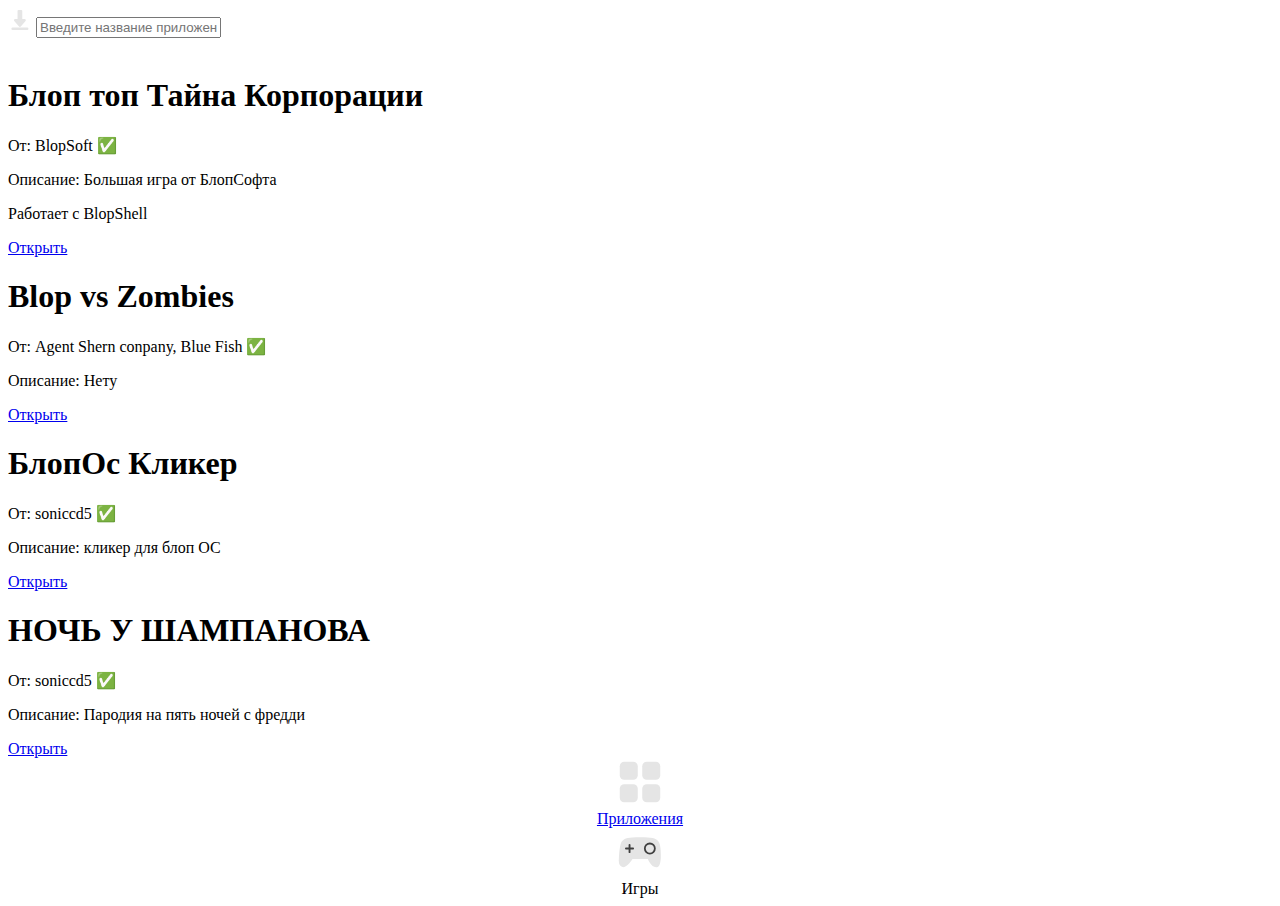
==== games.html @ 35d41550 "Add files via upload" ====
<!DOCTYPE html>
<html>
<head>
	<meta charset="utf-8">
	<meta name="viewport" content="width=device-width, initial-scale=1">
	<link rel="stylesheet" type="text/css" href="css.css">
	<link rel="stylesheet" href="https://fonts.googleapis.com/css2?family=Material+Symbols+Outlined:opsz,wght,FILL,GRAD@48,400,0,0" />
	<link href="https://fonts.googleapis.com/css2?family=Russo+One&display=swap" rel="stylesheet">
	<title>Maxim store BETA</title>
</head>
<body>
	<div class="taber">
		<a href="https://www.google.ru/404"><img width="24px" height="24px" src="img/download.svg"></a>
        <input class="sear" placeholder="Введите название приложения" type="text">
    </div><br>
    <main>
	    	<div class="app">
			<div>
				<h1>Блоп топ Тайна Корпорации</h1>
				<p>От: BlopSoft ✅</p>
				<p>Описание: Большая игра от БлопСофта</p>
				<p>Работает с BlopShell</p>
			</div>
			<div>
				<a class="open" href="https://blopsoft.github.io/bttk">Открыть</a>
			</div>
		</div>
		<div class="app">
			<div>
				<h1>Blop vs Zombies</h1>
				<p>От: Agent Shern conpany, Blue Fish ✅</p>
				<p>Описание: Нету</p>
			</div>
			<div>
				<a class="open" href="http://agentshern.h1n.ru/s.html">Открыть</a>
			</div>
		</div>
	    	<div class="app">
			<div>
				<h1>БлопОс Кликер</h1>
				<p>От: soniccd5 ✅</p>
				<p>Описание: кликер для блоп ОС</p>
			</div>
			<div>
				<a class="open" href="https://soniccd5.github.io/Clicker-for-BLOP-OS/">Открыть</a>
			</div>
		</div>
	    	<div class="app">
			<div>
				<h1>НОЧЬ У ШАМПАНОВА</h1>
				<p>От: soniccd5 ✅</p>
				<p>Описание: Пародия на пять ночей с фредди</p>
			</div>
			<div>
				<a class="open" href="https://soniccd5.github.io/noch_u_shampanova/">Открыть</a>
			</div>
		</div>
    </main>
	<div class="footer">
		<div class="tabs">
			<div align="center" class="tabs2">
				<a href="index.html"><div>
					<img width="48px" height="48px" src="img/apps.svg">
				</div>
				<div class="tabname">
					<span>Приложения</span>
				</div></a>
			</div>
		</div>
		
		<div class="tabs1">
			<div align="center" class="tabs2">
				<div>
					<img width="48px" height="48px" src="img/games.svg">
				</div>
				<div class="tabname">
					<span>Игры</span>
				</div>
			</div>
		</div>
	</div>
</body>
</html>
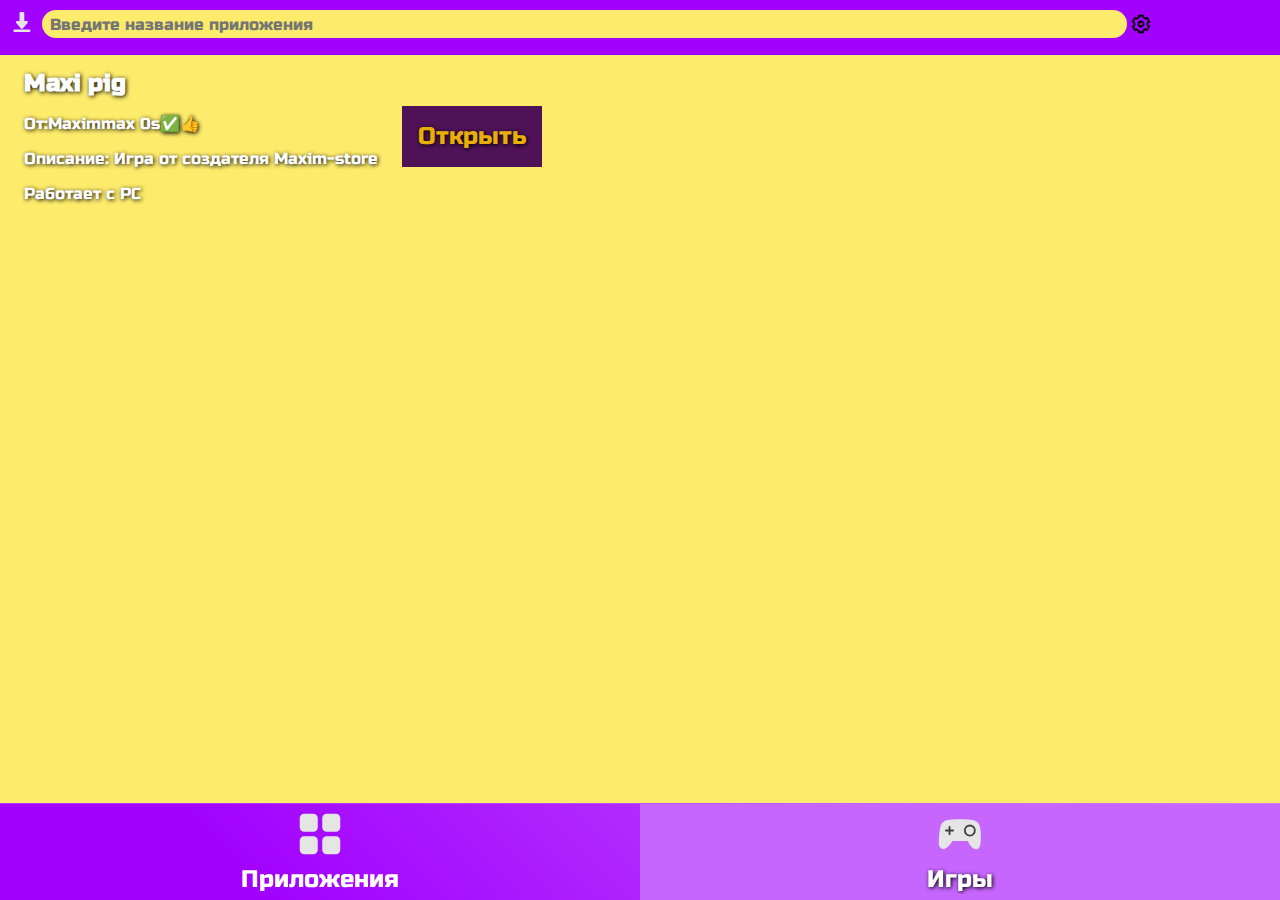
==== commit 8ea76e94: "Update games.html" ====
--- a/games.html
+++ b/games.html
@@ -11,48 +11,18 @@
 <body>
 	<div class="taber">
 		<a href="https://www.google.ru/404"><img width="24px" height="24px" src="img/download.svg"></a>
-        <input class="sear" placeholder="Введите название приложения" type="text">
+        <input class="sear" placeholder="Введите название приложения" type="text">                       <a href="seting.html"><img width="28px" height="28px" src="img/seting.svg"></a>
     </div><br>
     <main>
 	    	<div class="app">
 			<div>
-				<h1>Блоп топ Тайна Корпорации</h1>
-				<p>От: BlopSoft ✅</p>
-				<p>Описание: Большая игра от БлопСофта</p>
-				<p>Работает с BlopShell</p>
+				<h1>Maxi pig</h1>
+				<p>От:Maximmax 0s✅👍</p>
+				<p>Описание: Игра от создателя Maxim-store</p>
+				<p>Работает с PC</p>
 			</div>
 			<div>
-				<a class="open" href="https://blopsoft.github.io/bttk">Открыть</a>
-			</div>
-		</div>
-		<div class="app">
-			<div>
-				<h1>Blop vs Zombies</h1>
-				<p>От: Agent Shern conpany, Blue Fish ✅</p>
-				<p>Описание: Нету</p>
-			</div>
-			<div>
-				<a class="open" href="http://agentshern.h1n.ru/s.html">Открыть</a>
-			</div>
-		</div>
-	    	<div class="app">
-			<div>
-				<h1>БлопОс Кликер</h1>
-				<p>От: soniccd5 ✅</p>
-				<p>Описание: кликер для блоп ОС</p>
-			</div>
-			<div>
-				<a class="open" href="https://soniccd5.github.io/Clicker-for-BLOP-OS/">Открыть</a>
-			</div>
-		</div>
-	    	<div class="app">
-			<div>
-				<h1>НОЧЬ У ШАМПАНОВА</h1>
-				<p>От: soniccd5 ✅</p>
-				<p>Описание: Пародия на пять ночей с фредди</p>
-			</div>
-			<div>
-				<a class="open" href="https://soniccd5.github.io/noch_u_shampanova/">Открыть</a>
+				<a class="open" href="https://maximmax-os.itch.io/maxi-pig">Открыть</a>
 			</div>
 		</div>
     </main>
--- a/css.css
+++ b/css.css
@@ -0,0 +1,142 @@
+* {
+    color: white;
+    font-family: 'Russo One', sans-serif;
+    text-decoration: none;
+    font-size: 24px;
+}
+
+body {
+    background-color: #FDEB6B;
+    background-size: 100%;
+    margin: 0px;
+}
+
+main {
+    padding: 24px;
+    text-shadow: 1px 1px 4px black;
+}
+
+main p {
+	font-size: 16px
+}
+
+.app {
+	display: flex;
+	align-items: center;
+}
+
+.open {
+	margin-left: 24px;
+    padding: 16px;
+    color: #E9AF09;
+	font-size: 24px;
+    background-color: #4F1257;
+	text-decoration: none;
+    transition: color 0.15s ease-in-out, background-color 0.15s ease-in-out;
+}
+
+.open:hover {
+    background-color: #E9AF09;
+    color: #4F1257;
+}
+
+
+.taber {
+    display: flex;
+    font-size: 24px;
+    position: fixed; /* Фиксированное положение */
+    left: 0; up: 0; /* Левый нижний угол */
+    padding: 10px; /* Поля вокруг текста */
+    background: #A201FF; /* Цвет фона */
+    color: #fff; /* Цвет текста */
+    width: 100%; /* Ширина слоя */
+}
+
+.footer {
+    display: -webkit-box;
+    display: -webkit-flex;
+    display: flex;
+    -webkit-justify-content: space-around;
+    justify-content: space-around;
+    position: fixed;
+    bottom: 0;
+    left: 0;
+    right: 0;
+    padding: 0;
+    padding: 0 env(safe-area-inset-right) env(safe-area-inset-bottom) env(safe-area-inset-left);
+    z-index: 3;
+    height: 96px;
+    border-top: 1px solid rgba(255,255,255,0.2);
+    background: rgb(198,102,254);
+    background: linear-gradient(225deg, #C666FE 0%, #A201FF 80%);
+    color: #ffffff;
+    font-size: 1.1rem;
+}
+
+.tabs {
+    display: -webkit-box;
+    display: -webkit-flex;
+    display: flex;
+    -webkit-box-flex: 1;
+    -webkit-flex: 1 1 0%;
+    flex: 1 1 0%;
+    min-width: 0;
+}
+
+.tabs1 {
+    display: -webkit-box;
+    display: -webkit-flex;
+    display: flex;
+    -webkit-box-flex: 1;
+    -webkit-flex: 1 1 0%;
+    flex: 1 1 0%;
+    min-width: 0;
+    background: #C666FE;
+    text-shadow: 1px 1px 4px black;
+}
+
+.tabs2 {
+    display: -webkit-box;
+    display: -webkit-flex;
+    display: flex;
+    -webkit-box-flex: 1;
+    -webkit-flex: 1 1 0%;
+    flex: 1 1 0%;
+    -webkit-box-orient: vertical;
+    -webkit-box-direction: normal;
+    -webkit-flex-direction: column;
+    flex-direction: column;
+    -webkit-box-align: center;
+    -webkit-align-items: center;
+    align-items: center;
+    -webkit-box-pack: center;
+    -webkit-justify-content: center;
+    justify-content: center;
+    overflow: hidden;
+}
+
+.tabname {
+    max-width: 100%;
+    padding: 0 4px;
+    box-sizing: border-box;
+    display: block;
+    overflow: hidden;
+    white-space: nowrap;
+    text-overflow: ellipsis;
+}
+
+.material-symbols-outlined {
+    color: black;
+}
+
+.sear {
+    font-size: 16px;
+    width: 84%;
+    height: 26px;
+    color: black;
+    background-color: #FDEB6B;
+    border: none;
+    border-radius: 24px;
+    padding-left: 8px;
+    margin-left: 8px;
+}
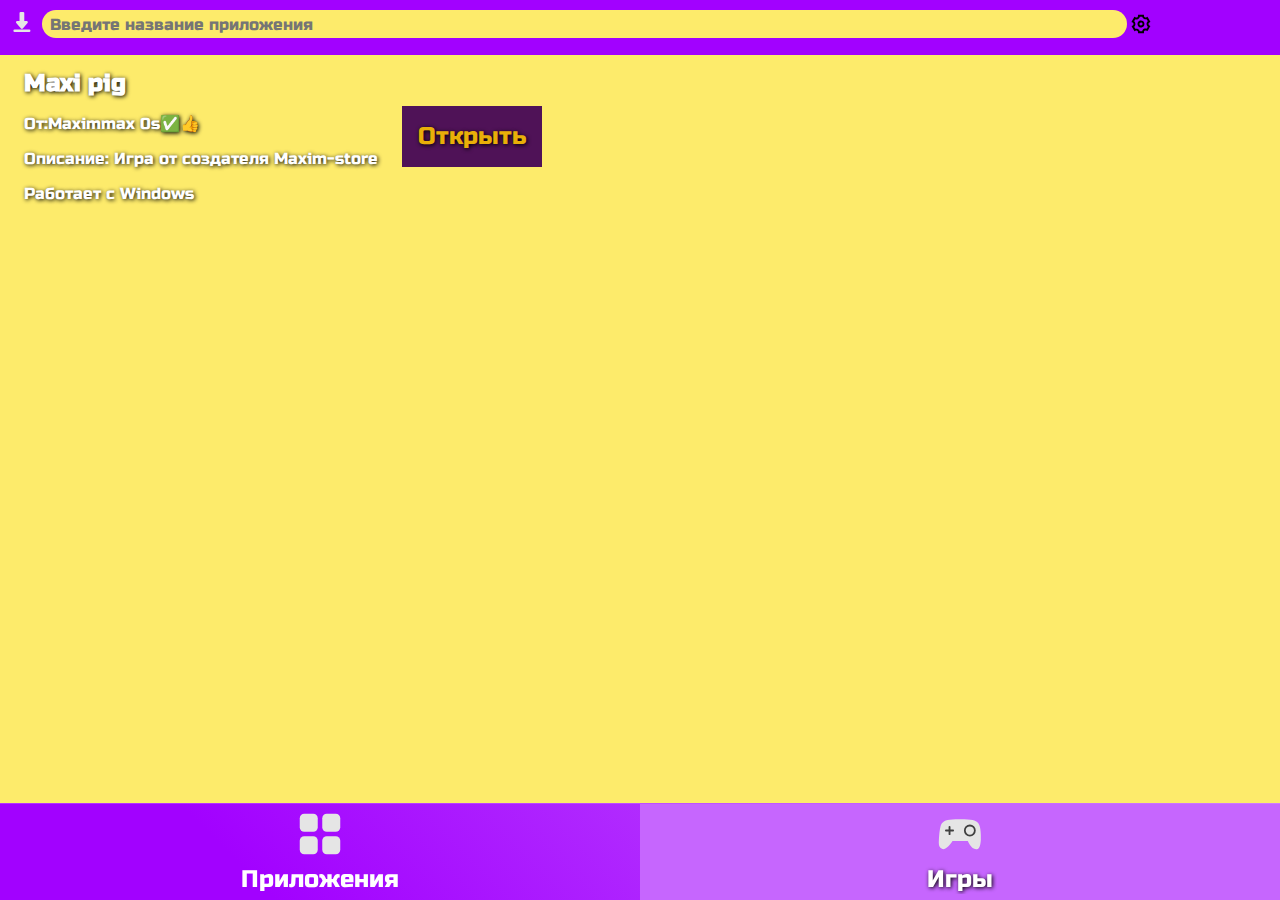
==== commit 35a71499: "Update games.html" ====
--- a/games.html
+++ b/games.html
@@ -10,7 +10,7 @@
 </head>
 <body>
 	<div class="taber">
-		<a href="https://www.google.ru/404"><img width="24px" height="24px" src="img/download.svg"></a>
+		<a href="https://forms.yandex.ru/u/6585c9e390fa7b2c33b32c2a/"><img width="24px" height="24px" src="img/download.svg"></a>
         <input class="sear" placeholder="Введите название приложения" type="text">                       <a href="seting.html"><img width="28px" height="28px" src="img/seting.svg"></a>
     </div><br>
     <main>
@@ -19,7 +19,7 @@
 				<h1>Maxi pig</h1>
 				<p>От:Maximmax 0s✅👍</p>
 				<p>Описание: Игра от создателя Maxim-store</p>
-				<p>Работает с PC</p>
+				<p>Работает с Windows</p>
 			</div>
 			<div>
 				<a class="open" href="https://maximmax-os.itch.io/maxi-pig">Открыть</a>
